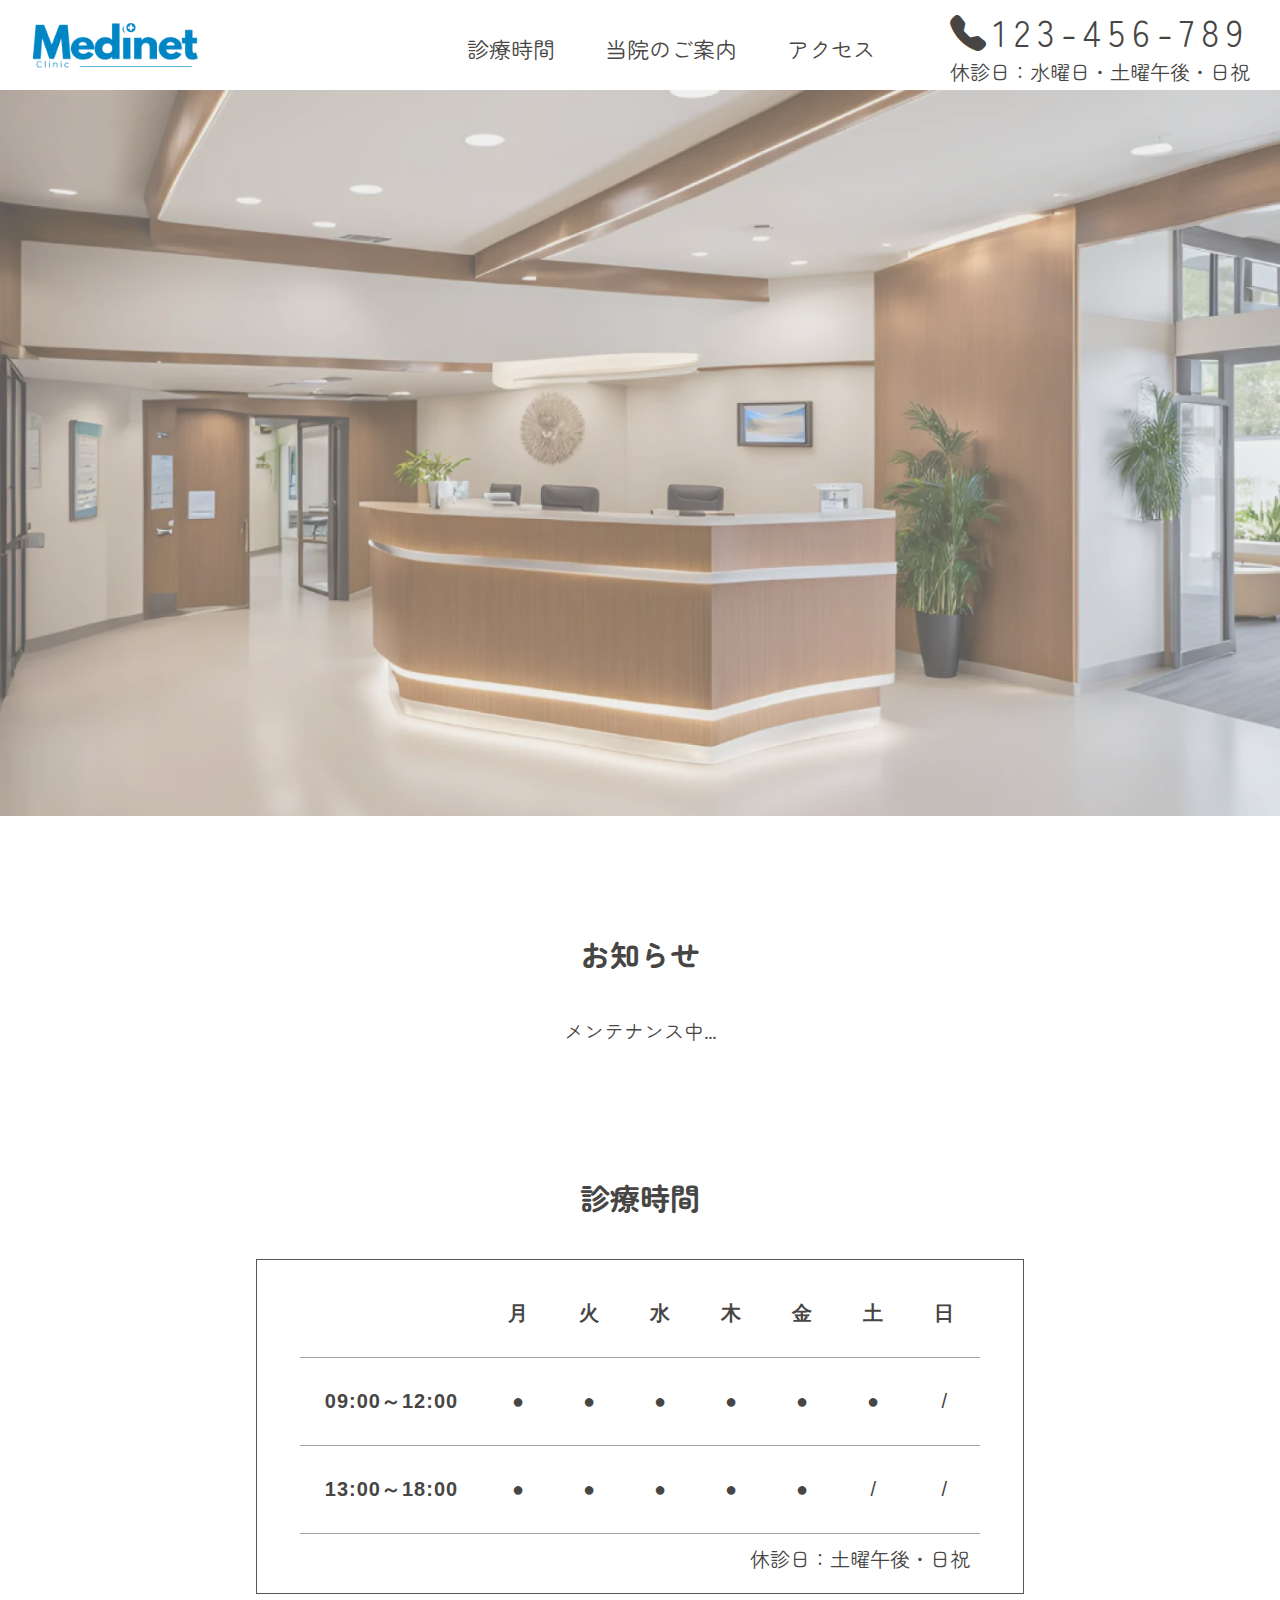
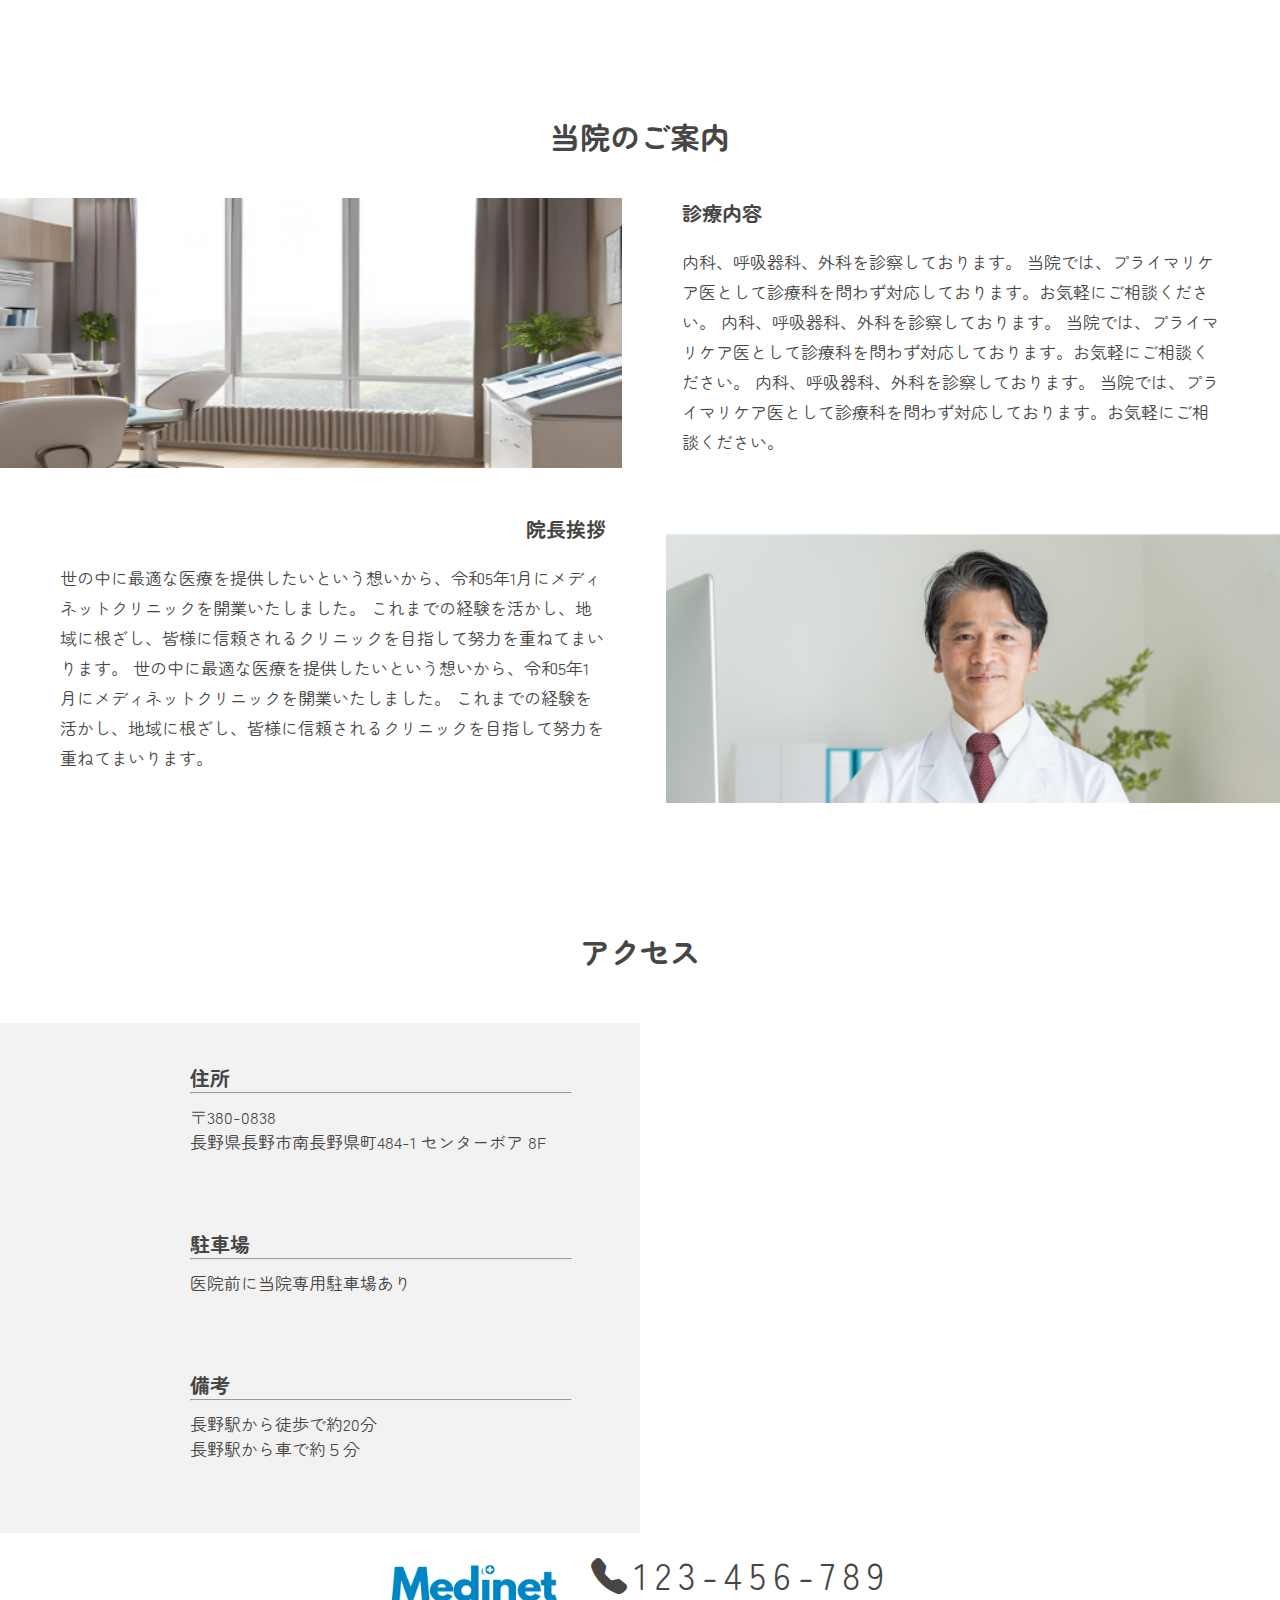
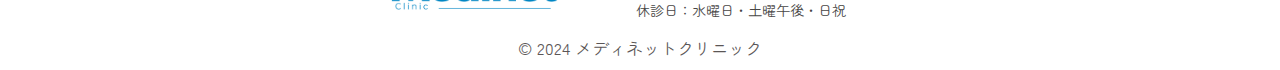
==== index.html @ 7611cb04 "fix" ====
<!DOCTYPE html>
<html lang="ja">
  <head>
    <meta charset="UTF-8" />
    <meta http-equiv="X-UA-Compatible" content="IE=edge" />
    <meta name="viewport" content="width=device-width, initial-scale=1.0" />
		<link rel="stylesheet" href="https://cdn.jsdelivr.net/npm/bootstrap-icons@1.8.0/font/bootstrap-icons.css">
		<link rel="preconnect" href="https://fonts.googleapis.com">
		<link rel="preconnect" href="https://fonts.gstatic.com" crossorigin>
		<link href="https://fonts.googleapis.com/css2?family=Zen+Maru+Gothic:wght@300;400;500;700;900&display=swap" rel="stylesheet">
    <link rel="stylesheet" href="css/style.css" />
    <link rel="stylesheet" href="css/news.css" />
    <script src="js/common.js"></script>
		<title>TOP</title>
  </head>
  <body>
    <header>
	
			<h1>
				<a href="index.html">
					<img src="img/logo.webp" alt="Medinet Clinic" class="hospital-logo" />
				</a>
			</h1>
			
			<nav class="nav">
				<div class="menu">
					<ul class="nav-list">
						<li class="nav-item"><a href="#time">診療時間</a></li>
						<li class="nav-item"><a href="#infomation">当院のご案内</a></li>
						<li class="nav-item"><a href="#access">アクセス</a></li>
					</ul>
					<div class="header-position">
								<div class="phone"><i class="bi bi-telephone-fill"></i>123-456-789</div>			
								<div>休診日：水曜日・土曜午後・日祝</div>
					</div>
				</div>
			</nav>
			<div class="hamburger" id="js-hamburger" type="button" onclick="toggleNav()">
				<span class="hamburger-border"></span>
				<span class="hamburger-border"></span>
				<span class="hamburger-border"></span>
			</div>
			<div class="black-bg" id="js-black-bg"></div>
			</header>


			<div class="header-top"></div>	
			<div class="logo-top">
				<img src="img/hospital.webp" alt="病院画像" class="top-photo" />
			</div>
				
			
			
		<main>
      <section>
        <div class="container">
          <div class="title" id="time">
            <h2>お知らせ</h2>
            <div class="container">
              <div id="result"></div>
            </div>
          </div>
				</div>
      </section>

			<section>
        <div class="container">
          <div class="title">
            <h2>診療時間</h2>
					</div>

					<div class="title-padding">
						<table>
							<tr>
								<th scope="col"></th>
								<th scope="col">月</th>
								<th scope="col">火</th>
								<th scope="col">水</th>
								<th scope="col">木</th>
								<th scope="col">金</th>
								<th scope="col">土</th>
								<th scope="col">日</th>
							</tr>
							<tr>
								<th scope="row">09:00～12:00</th>
								<td>●</td>
								<td>●</td>
								<td>●</td>
								<td>●</td>
								<td>●</td>
								<td>●</td>
								<td>/</td>
							</tr>
							<tr>
								<th scope="row">13:00～18:00</th>
								<td>●</td>
								<td>●</td>
								<td>●</td>
								<td>●</td>
								<td>●</td>
								<td>/</td>
								<td>/</td>
							</tr>
						</table>				
						<div class="date">
							休診日：土曜午後・日祝
						</div>
					</div>
				</div>
      </section>

      <section>
        <div class="container">
          <div class="title" id="infomation">
            <h2>当院のご案内</h2>
          </div>
          <div class="hospital-area">
						<div class="change-img">
							<img src="img/chear.webp" alt="chare" class="char-img" />
						</div>
						<div class="message-top">
							<h3 class="message-title">
								診療内容
							</h3>
							<p class="message-content">
								内科、呼吸器科、外科を診察しております。
								当院では、プライマリケア医として診療科を問わず対応しております。お気軽にご相談ください​。
								内科、呼吸器科、外科を診察しております。
								当院では、プライマリケア医として診療科を問わず対応しております。お気軽にご相談ください​。
								内科、呼吸器科、外科を診察しております。
								当院では、プライマリケア医として診療科を問わず対応しております。お気軽にご相談ください​。
							</p>
						</div>
					</div>

					<div class="doctor-area">
						<div class="change-img">
							<img src="img/doctor.webp" alt="doctor" class="doctor-img" />
						</div>
						<div class="message-bottom">
							<h3 class="message-right">院長挨拶</h3>
							<p class="message-content">
								世の中に最適な医療を提供したいという想いから、令和5年1月にメディネットクリニックを開業いたしました。
								これまでの経験を活かし、地域に根ざし、皆様に信頼されるクリニックを目指して努力を重ねてまいります。
								世の中に最適な医療を提供したいという想いから、令和5年1月にメディネットクリニックを開業いたしました。
								これまでの経験を活かし、地域に根ざし、皆様に信頼されるクリニックを目指して努力を重ねてまいります。						
							</p>
						</div>
					</div>
					</div>					
        </div>
      </section>

			<section>
        <div class="container">
          <div class="title" id="access">
            <h2>アクセス</h2>
          </div>
				</div>
      </section>

      <section class="detail">
        <div class="container">
          <div class="container-detail">
						<div class="access">
							<iframe src="https://www.google.com/maps/embed?pb=!1m18!1m12!1m3!1d6402.0309057045615!2d138.18019776835555!3d36.65007886780138!2m3!1f0!2f0!3f0!3m2!1i1024!2i768!4f13.1!3m3!1m2!1s0x601d86e663ec7b6f%3A0x664cb60cddcb82c3!2z77yI5qCq77yJ44Oh44OH44Kj44ON44OD44OIIOmVt-mHjuaUr-ekvg!5e0!3m2!1sja!2sjp!4v1727751706105!5m2!1sja!2sjp" 
							width="100%" height="100%" style="border:0;" allowfullscreen="" loading="lazy" referrerpolicy="no-referrer-when-downgrade"></iframe>
						</div>
            <div class="business-hour">
              <h3 class="sub-padding">住所<hr/></h3>
              <p class="p-margin">〒380-0838<br>
								長野県長野市南長野県町484-1 センターボア 8F
							</p>
              <h3 class="sub-padding">駐車場<hr/></h3>
              <p class="p-margin">医院前に当院専用駐車場あり</p>
              <h3 class="sub-padding">備考<hr/></h3>
              <p class="p-margin">長野駅から徒歩で約20分<br>
								長野駅から車で約５分</p>
            </div>
          </div>
        </div>
      </section>
    </main>

		<footer>
				<div class="grid">
					<a href="index.html">
						<img src="img/logo.webp" alt="病院ロゴ" class="hospital-logo" />
					</a>
	
					<div class="footer-position">
            <div class="phone"><i class="bi bi-telephone-fill"></i>123-456-789</div>			
						<div class="footer-day">休診日：水曜日・土曜午後・日祝</div>
					</div>
				</div>
      <p class="copyright">© 2024 メディネットクリニック</p>
		</footer>

  </body>
	<script>
		displayData();

		function toggleAccordion() {
			const detailsElements = document.querySelectorAll('details');

			if (window.innerWidth >= 1200) {
					detailsElements.forEach(detail => {
							detail.setAttribute('open', 'open');
					});
			} else {
					detailsElements.forEach(detail => {
							detail.removeAttribute('open');
					});
			}
		}

		// ウィンドウサイズが変更された時に実行(はじめは閉じた状態)
		window.addEventListener('resize', toggleAccordion);

		//navバー
		function toggleNav() {
			const nav = document.querySelector('.nav');
			const blackBg = document.querySelector('.black-bg');
			const body = document.body;
			
			nav.classList.toggle('nav-open');
			blackBg.classList.toggle('nav-open');
			body.classList.toggle('nav-open'); 

			const navItems = document.querySelectorAll('.nav-item a');
			if (nav.classList.contains('nav-open')) {
					navItems.forEach(item => {
							item.addEventListener('click', closeNav);
					});
			} else {
					navItems.forEach(item => {
							item.removeEventListener('click', closeNav);
					});
			}
    }

    function closeNav() {
			const nav = document.querySelector('.nav');
			const blackBg = document.querySelector('.black-bg');
			const body = document.body; 
			
			nav.classList.remove('nav-open');
			blackBg.classList.remove('nav-open');
			body.classList.remove('nav-open');
    }
	</script>
</html>
---- css/style.css ----
@charset "utf-8";

* {
  margin: 0px;
  color: #474645;
  font-optical-sizing: auto;
}

body {
	font-family: "Zen Maru Gothic", serif;
  font-weight: 400;
  font-style: normal; 
}

.detail {
  color: #5B5656;
  display: flex;
  justify-content: space-between;
}

.access {
height: 200px;
}

.doctor-area{
	flex-direction: row-reverse;
	margin-top: 50px;
}


.logo-top {
  width: 100%;
  position: relative;
  background-color: #D9D9D9;
  display: inline-block;
  height: auto;
  position: relative;
}

.logo-top h1 {
  display: none;
  position: absolute;
  top: 63%;
  left: 50%;
  -ms-transform: translate(-50%, -50%);
  -webkit-transform: translate(-50%, -50%);
  transform: translate(-50%, -50%);
  color: #fff;
  font-size: 100%;
  width: 100%;
  padding-left: 20%;
}

.top-photo {
  max-width: 100%;
  height: auto;
  object-fit: cover;
  margin: 0;
  padding: 0;
  opacity: 0.6;
  display: block;
}

.title h2 {
  text-align: center;
}

.hospital-photo {
  text-align: center;
}

.news-top {
  display: none;
}

.message-title,
.message-right {
font-size: 100%;
padding: 10px;
text-align: center;
font-weight: bold;
}

html {
  font-size: 20px;
}

.header-top {
	padding-top: 75px;
}

h2 {
	font-size: 120%;
	padding: 50px 0 10px 0;
}
h3 {
	font-size: 100%;
}

p {
	font-size: 80%;
	text-align: left;
}

.container {
  width: 100%;
  max-width: 300px;
  margin-right: auto;
  margin-left: auto;
  padding-bottom: 10px;
}

ul {
  padding: 0;
  list-style: none;
}


a {
  color: #474645;
  text-decoration: none;
  font-size: 120%;
}

a:hover {
  color: #5B5656;
}


.p-margin {
margin: 5px 20px 20px 20px;
}

.sub-padding{
	padding: 10px 20px 0 20px;
	font-weight: bold;
}


header {
  display: flex;
  align-items: center;
  justify-content: space-between;
  background-color: white;
  position: fixed;
  top: 0;
  left: 0;
  width: 100%;
  height: 75px;
  z-index: 100;
}

.header-top {
  padding-top: 80px;
}

.hospital-logo {
  height: 40px;   
	padding: 15px 0 0 0;
}

.nav {
  position: fixed;
  right: -320px;
  top: 0;
  width: 300px;
  height: 100vh;
  padding-top: 60px;
  background-color: #fff;
  transition: all 0.6s;
  z-index: 200;
  overflow-y: auto;
}

.hamburger {
  position: absolute;
  right: 15px;
  top: 15px;
  width: 50px;
  height: 40px;
  cursor: pointer;
  z-index: 300;
}

.nav-item {
  text-align: center;
}
.nav-item a {
  display: block;
  padding: 12px 5px;
  border-bottom: 1px solid #eee;
  text-decoration: none;
  color: #333;
	font-size: 85%;
}

.hamburger-border {
  position: absolute;
  left: 8px;
  width: 24px;
  height: 2px;
  background-color: #333;
  transition: all 0.6s;
}
.hamburger-border:nth-child(1) {
  top: 14px;
}
.hamburger-border:nth-child(2) {
  top: 20px;
}
.hamburger-border:nth-child(3) {
  top: 26px;
}
.black-bg {
  position: fixed;
  left: 0;
  top: 0;
  width: 100vw;
  height: 100vh;
  z-index: 100;
  background-color: #333;
  opacity: 0;
  visibility: hidden;
  transition: all 0.6s;
  cursor: pointer;
}

.nav-open .nav {
  right: 0;
}
.nav-open .black-bg {
  opacity: 0.8;
  visibility: visible;
}
.nav-open .hamburger-border:nth-child(1) {
  transform: rotate(45deg);
  top: 20px;
}
.nav-open .hamburger-border:nth-child(2) {
  width: 0;
  left: 50%;
}
.nav-open .hamburger-border:nth-child(3) {
  transform: rotate(-45deg);
  top: 20px;
}

.grid {
	text-align: center;
}

hr {
	width: 100%;
}

p.copyright {
  color: #5B5656;
}

.copyright {
  text-align: center;
  padding: 20px;
  margin: 0;
}

.title-padding {
	padding: 10px;
	justify-content: center;
}

th,
td {
  border-top: 1px solid rgb(160, 160, 160);
  border-bottom: 1px solid rgb(160, 160, 160);
  padding: 10px 0;
  background-color: transparent; 
  font-size: 65%;
}

th[scope="col"] {
  border-top: none;
  background-color: #ffffff;
  color: #474645;
}

th[scope="row"] {
  background-color: #ffffff;
  width: 34%;
}

td {
  text-align: center;
}

tr:nth-of-type(even) {
  background-color: transparent;
}

table {
  width: auto;
  border-collapse: collapse;
  border: none;
  font-family: sans-serif;
  width: 100%;
}

.date {
  caption-side: bottom;
  padding: 10px;
  text-align: right;
  font-size: 65%;
}

img.doctor-img {
	max-width: 100%;
	width: 100%;
	height: auto;
	padding-top: 20px;
}

img.char-img {
	max-width: 100%;
	width: 100%;
	height: auto;
}

.phone {
	font-size: 150%;
	letter-spacing: 7px;
}

.footer-day {
	font-size: 70%;
}

.business-hour {
	background-color: #f3f2f2;
	padding: 20px;
  }


.header-position {
	display: none;
}

.title-padding {
	padding: 10px;
	border: 1px solid #5B5656;
}

[id] {
	scroll-margin-top: 80px; /* ヘッダーの高さに合わせて調整 */
}


@media screen and (min-width: 700px) and (max-width: 1200px) {
  .container {
    max-width: 680px;
  }

  h1 {
    font-size: 110%;
  }
  h2 {
    font-size: 120%;
  }
  h3 {
    font-size: 85%;
    font-weight: normal;
  }
  h4 {
    font-size: 80%;
    font-weight: bold;
    padding-top: 20px;
  }
  p {
    font-size: 75%;
    padding-top: 5px;
  }
	.sub-padding{
		padding: 10px 0 0 130px;
		font-size: 100%;
	}
	.p-margin {
		margin: 10px 0 30px 130px;
		}

	th,
	td {
		font-size: 90%;
	}

	.date {
		font-size: 90%;
	}

	hr {
		width: 300px;
	}

	.access {
		height: 320px;
		}

	.business-hour{
		padding: 40px;
	}

	.hospital-area{
		margin-bottom: 60px;
	}
}

@media screen and (min-width: 1200px) {
  header {
    height: 90px;
  }

  .header-top {
    padding-top: 90px;
  }

  h2 {
    font-size: 150%;
		padding: 60px 0 40px 0;
  }
  h3 {
    font-size: 100%;
  }

  p {
    font-size: 85%;
  }

  .hospital-logo {
    height: 60px;
		padding: 15px 0 0 20px;
  }

  .nav {
    position: static;
    width: auto;
    height: auto;
    padding-top: 0;
    background-color: transparent;
    transition: none;
    z-index: auto;
    overflow: visible;
    display: flex;
  }

  .nav-list {
    display: flex;
    list-style: none;
    padding: 0 20px 0 0;
    margin: 0;
  }

  .nav-list li {
    margin: 0 10px;
    padding-top: 17px;
  }

  .nav-list a {
    text-decoration: none;
    color: #474645;
  }

  .nav-item {
    padding: 0;
  }

  .nav-item a {
    border-bottom: none;
    text-decoration: none;
    padding: 10px 15px;
		font-size: 110%;
  }

  .nav-item a:hover {
    color: #c5c1c1;
  }

  .hamburger {
    display: none;
  }

  .hamburger-border {
    display: none;
  }

  .menu {
    display: flex;
  }

  .header-position {
		display: block;
    margin: 0;
    padding: 0 30px;
  }

	.footer-position {
    padding: 0 30px;
  }

	.phone {
		font-size: 180%;
	}

  .grid {
    display: flex;
		justify-content: center;
		align-items: center; 
  }

  hr {
		width: 380px;
  }

  .copyright {
    text-align: center;
    padding: 10px;
  }

  .container {
    max-width: 1600px;
  }

  .black-bg {
    display: none;
  }
	
  .title-padding {
    padding: 10px;
		margin: 0 20%; 
		display: grid;
		border: 1px solid #5B5656;
  }

  th,
  td {
    padding: 30px 25px;
    font-size: 125%;
  }

  th[scope="row"] {
    width: 100%;
  }

  table {
    width: 100%;
    font-size: 0.8rem;
    letter-spacing: 1px;
  }

  .date {
    font-size: 100%;
  }

	.access {
		flex-basis:50%;
		height: 510px;
		}

	.p-margin {
		margin: 10px 0 35px 190px;
		}
		
	.sub-padding{
		padding: 40px 0 0 190px;
	}

	.business-hour{
		flex-basis:50%;
		padding: 0;
	}
	
  .logo-top {
    margin: 0;
    padding: 0;
  }

  .logo-top h1 {
    top: 55%;
    left: 50%;
    font-size: 320%;
    padding-left: 50%;
  }

  .top-photo {
    width: 100%;
  }

	img.char-img{
		width: 3800px;
		height: auto;
	}

	img.doctor-img{
		width: 3800px;
		height: auto;
	}

  .hospital-area,
	.doctor-area {
    display: flex;
  }


	.doctor-area{
		flex-direction: row-reverse;
		margin-top: 40px;
	}

	.message-top {
		padding: 0 60px 0 60px;
	}

  .message-bottom {
    padding: 0 60px 0 60px;
    text-align: left !important;
  }

	.message-right {
		text-align: right;
		padding: 0 0 20px 0;
	}

  .title {
    text-align: center;
		padding-top: 50px;
  }

	h4.border{
		padding-top: 70px;
	}

	.message-title {
		text-align: left;
	}	

	.message-title,
	.message-right {
		padding: 0 0 20px 0;
	}

	.message-content {
		line-height: 30px;
	}

	.container-detail {
		display: flex;
		flex-direction: row-reverse;
	}
}
---- css/news.css ----
a {
  color: #474645;
}

.page-item {
  padding-top: 15px;
}

.button-img .button-icon {
  max-width: none;
  height: 17px;
	padding: 0 10px;
}

details {
	margin-bottom: 10px;
}

details[open] .button-icon {
	transform:rotate(180deg);  
} 
	
summary {
	display: block;
	padding: 10px 15px;
	cursor: pointer;
	border-bottom: 1px solid #cecece;
	color: #fff;
	position: relative;
}


.accordion-content {
	padding: 10px 15px;
}

details[open] summary {
	color: #fff;
}

.pagination {
  display: flex;
  justify-content: center;
}

.news-date {
  padding-right: 10px;
	font-size: 60%;
}

.center-item {
	font-size: 80%;
  margin-right: auto;
	font-weight: bold;
	display: flex;
}

.tag-font {
	padding-left: 10px;
	color: red;
}

	.blogs-container {
		display: block;
	}

	.button-flex {
		display: flex;
	}

@media screen and (min-width: 700px) and (max-width: 1200px) {
	.blogs-container {
		display: block;
	}
	
	.center-item {
		margin-right: auto;
		font-size: 100%;
	}

	.button-img .button-icon {
		height: 20px;
	}

}

@media screen and (min-width: 1200px) {
  .page-item {
    padding-top: 40px;
  }

  .button-img .button-icon {
    display: none;
  }

	.center-item {
		font-size: 100%;
	}

  .news-date {
    padding-right: 20px;
		font-size: 70%;
  }

	.blogs-container {
		display: flex;  /* 子要素を横並びにする */
		gap: 50px;  /* アイテム間のスペース */
		justify-content: space-between;  /* 均等に配置 */
		margin: 0 20px;
	}
	
	.blog-item {
		flex: 1 1 calc(30% - 20px);  /* 3つの記事を均等に表示 */
	}

	
	/* アコーディオン*/
	
	details {
		border: none;
		border-radius: 0;
		margin-bottom: 0;
		pointer-events: none;
	}
	
	summary {
		font-weight: normal;
		padding: 0;
		text-align: left;
		cursor: pointer;
		background-color: #ffffff;
	}
	
	.accordion-content {
		border-top: 0.5px solid #dfdede;
		padding: 10px 0;
	}
	
	details[open] summary {
		background-color: initial;
	} 


}
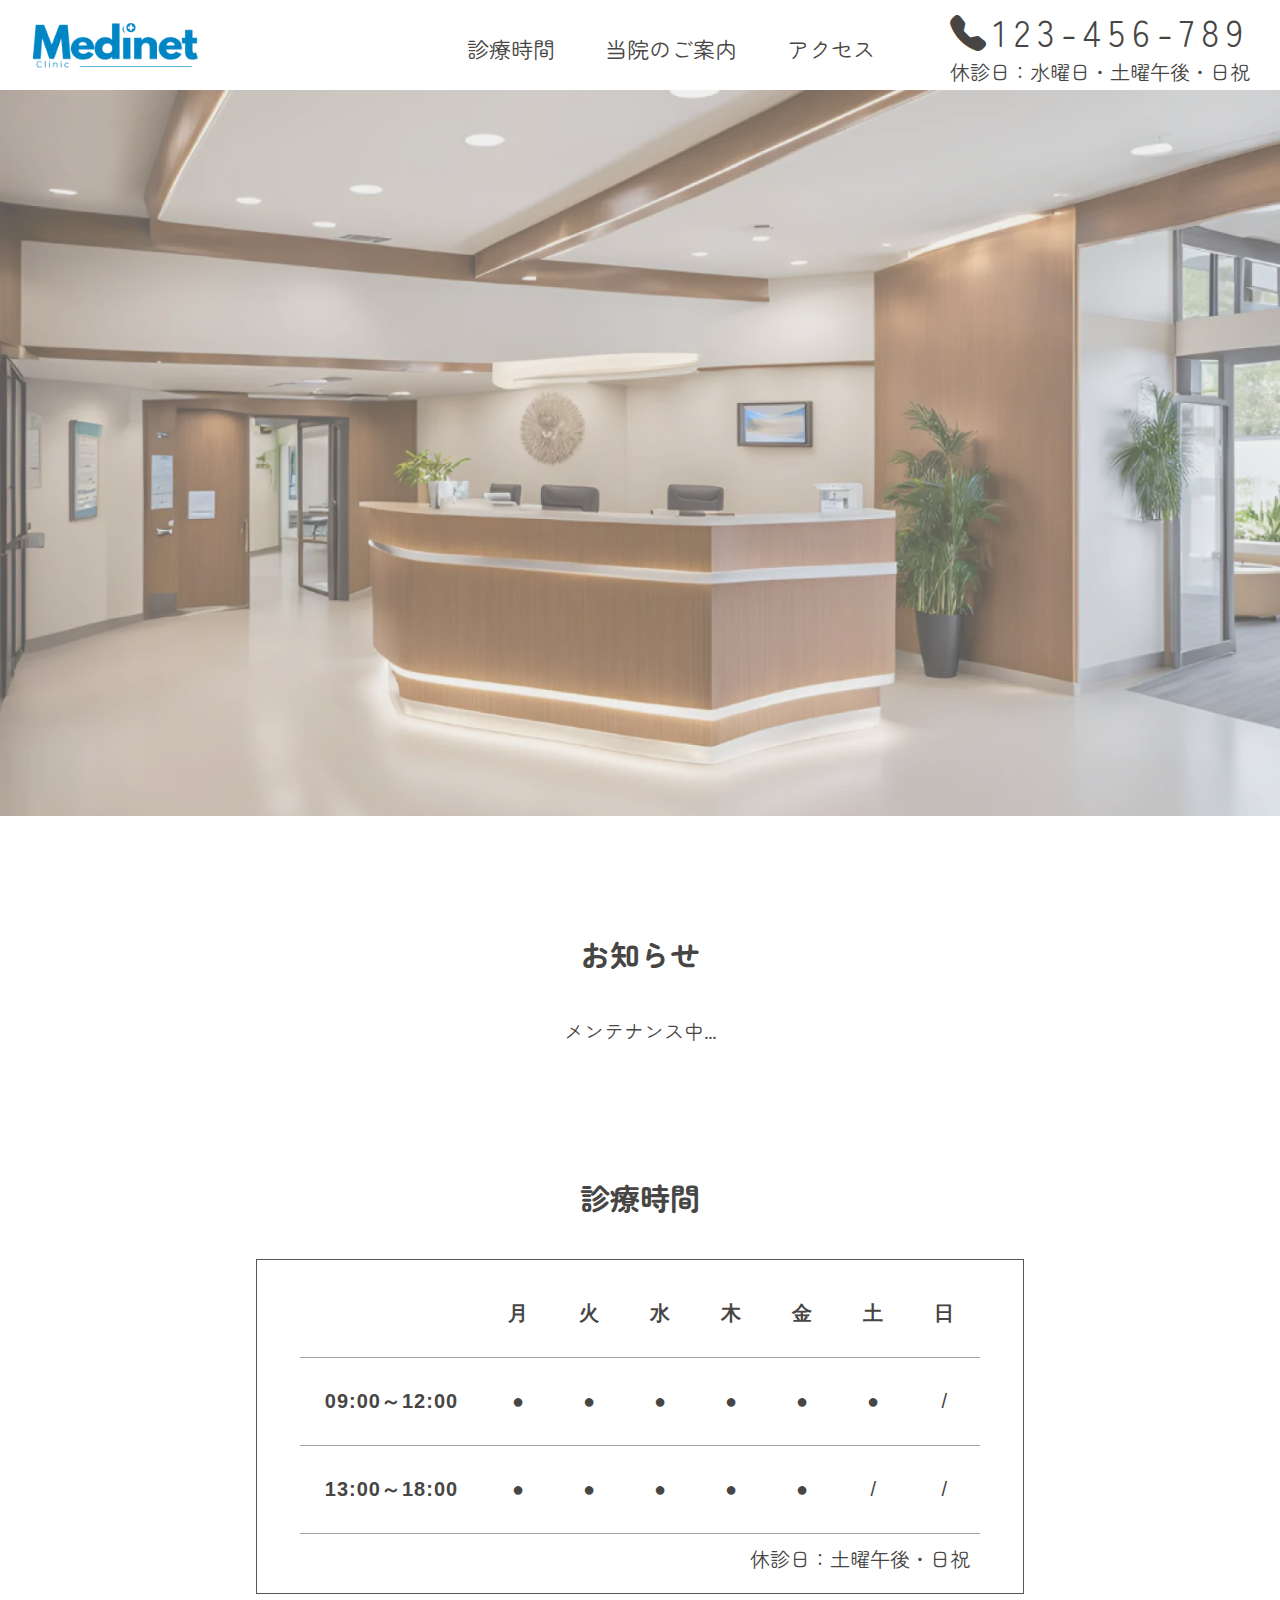
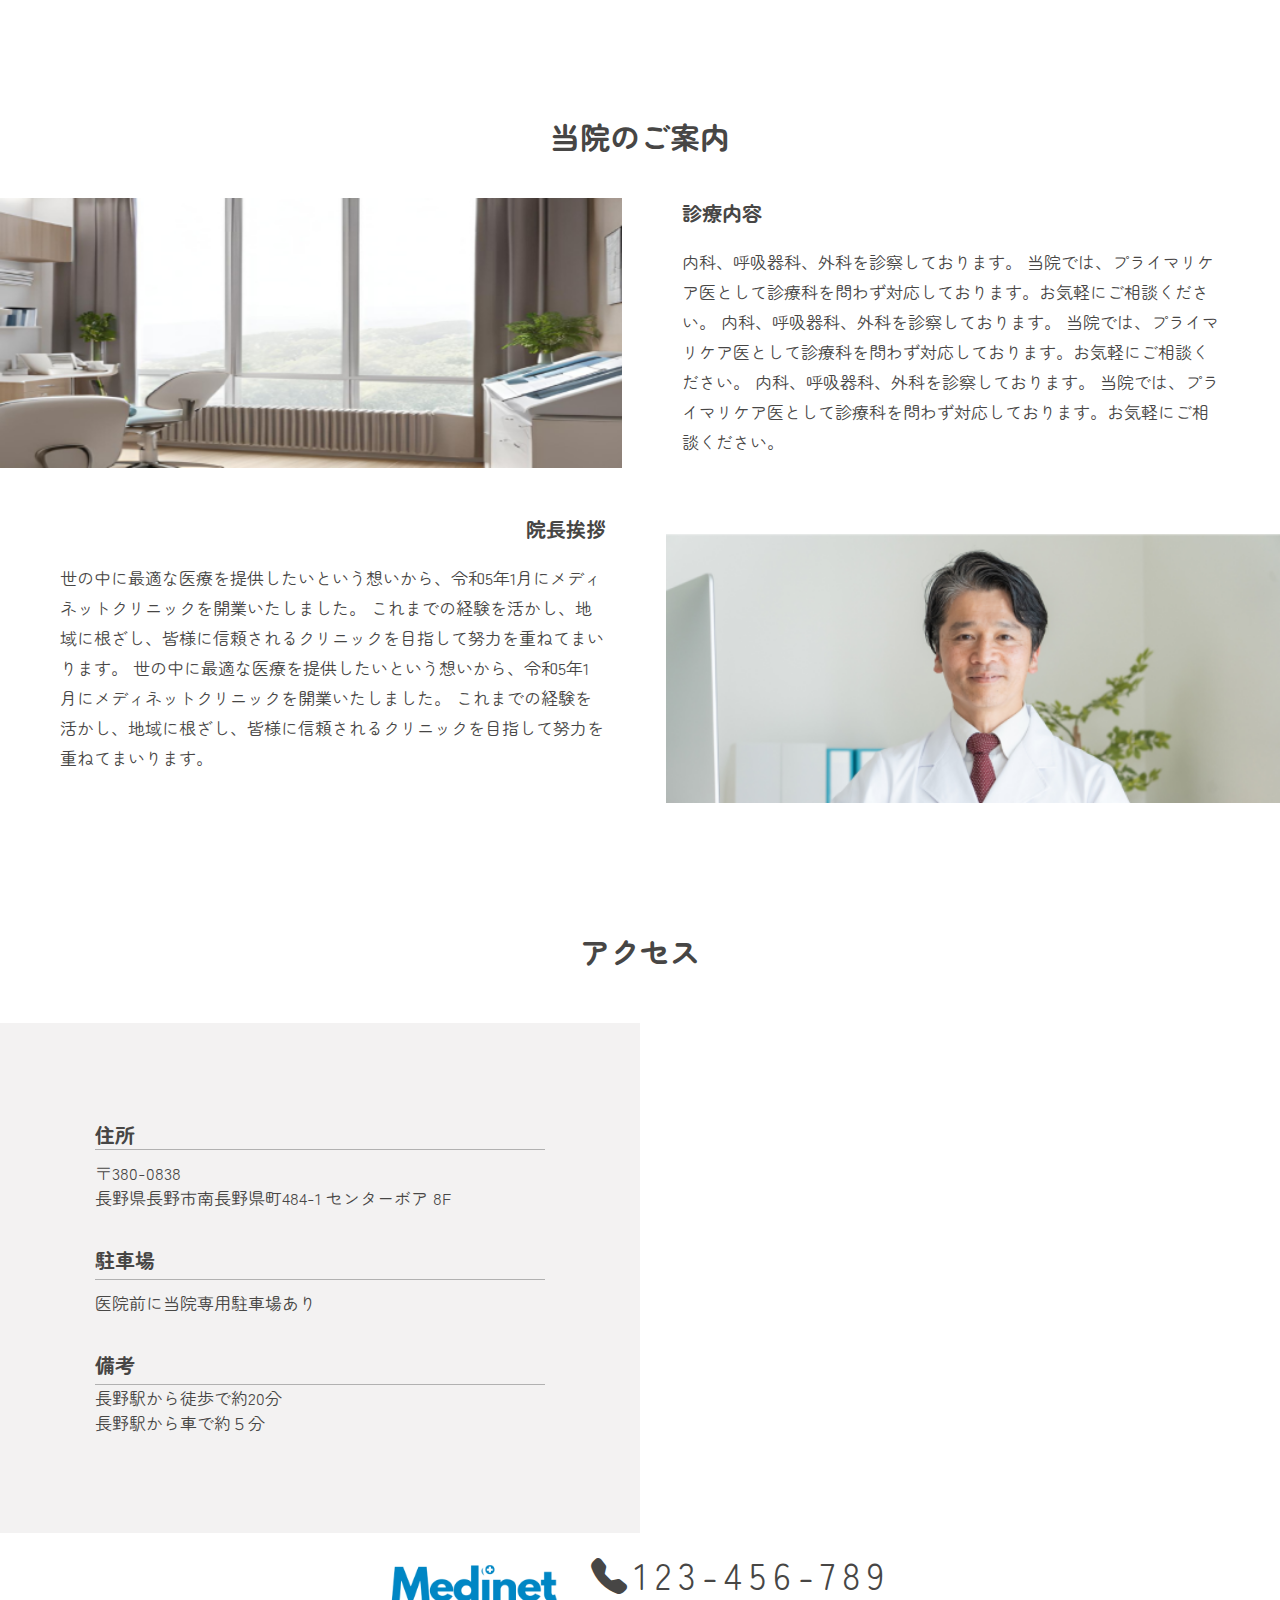
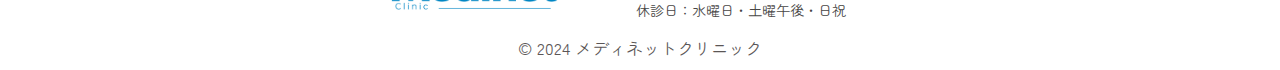
==== commit b051b0ec: "fix:アクセス情報中央寄せ" ====
--- a/index.html
+++ b/index.html
@@ -167,20 +167,21 @@
 							width="100%" height="100%" style="border:0;" allowfullscreen="" loading="lazy" referrerpolicy="no-referrer-when-downgrade"></iframe>
 						</div>
             <div class="business-hour">
-              <h3 class="sub-padding">住所<hr/></h3>
-              <p class="p-margin">〒380-0838<br>
-								長野県長野市南長野県町484-1 センターボア 8F
-							</p>
-              <h3 class="sub-padding">駐車場<hr/></h3>
-              <p class="p-margin">医院前に当院専用駐車場あり</p>
-              <h3 class="sub-padding">備考<hr/></h3>
-              <p class="p-margin">長野駅から徒歩で約20分<br>
-								長野駅から車で約５分</p>
+							<div class="business-hour-inner">
+								<h3 class="sub-padding">住所</h3>
+								<p class="p-margin">〒380-0838<br>
+											長野県長野市南長野県町484-1 センターボア 8F</p>
+								<h3 class="sub-padding">駐車場</h3>
+								<p class="p-margin">医院前に当院専用駐車場あり</p>
+								<h3 class="sub-padding">備考</h3>
+								<p class="p-margin">長野駅から徒歩で約20分<br>
+									長野駅から車で約５分</p>
             </div>
           </div>
-        </div>
-      </section>
-    </main>
+				</div>
+			</div>
+		</section>
+	</main>
 
 		<footer>
 				<div class="grid">
@@ -199,54 +200,8 @@
   </body>
 	<script>
 		displayData();
-
-		function toggleAccordion() {
-			const detailsElements = document.querySelectorAll('details');
-
-			if (window.innerWidth >= 1200) {
-					detailsElements.forEach(detail => {
-							detail.setAttribute('open', 'open');
-					});
-			} else {
-					detailsElements.forEach(detail => {
-							detail.removeAttribute('open');
-					});
-			}
-		}
-
-		// ウィンドウサイズが変更された時に実行(はじめは閉じた状態)
-		window.addEventListener('resize', toggleAccordion);
-
-		//navバー
-		function toggleNav() {
-			const nav = document.querySelector('.nav');
-			const blackBg = document.querySelector('.black-bg');
-			const body = document.body;
-			
-			nav.classList.toggle('nav-open');
-			blackBg.classList.toggle('nav-open');
-			body.classList.toggle('nav-open'); 
-
-			const navItems = document.querySelectorAll('.nav-item a');
-			if (nav.classList.contains('nav-open')) {
-					navItems.forEach(item => {
-							item.addEventListener('click', closeNav);
-					});
-			} else {
-					navItems.forEach(item => {
-							item.removeEventListener('click', closeNav);
-					});
-			}
-    }
-
-    function closeNav() {
-			const nav = document.querySelector('.nav');
-			const blackBg = document.querySelector('.black-bg');
-			const body = document.body; 
-			
-			nav.classList.remove('nav-open');
-			blackBg.classList.remove('nav-open');
-			body.classList.remove('nav-open');
-    }
+		toggleAccordion();
+
+		
 	</script>
 </html>
--- a/css/style.css
+++ b/css/style.css
@@ -126,16 +126,15 @@
   color: #5B5656;
 }
 
-
-.p-margin {
-margin: 5px 20px 20px 20px;
-}
-
 .sub-padding{
-	padding: 10px 20px 0 20px;
+	padding: 10px 0 3px 0;
 	font-weight: bold;
-}
-
+	border-bottom: solid 0.1px #b1b1b1;
+}
+
+h3.sub-padding:first-child{
+	padding: 0;
+}
 
 header {
   display: flex;
@@ -156,7 +155,7 @@
 
 .hospital-logo {
   height: 40px;   
-	padding: 15px 0 0 0;
+	padding: 15px 0 0 10px;
 }
 
 .nav {
@@ -377,13 +376,6 @@
     font-size: 75%;
     padding-top: 5px;
   }
-	.sub-padding{
-		padding: 10px 0 0 130px;
-		font-size: 100%;
-	}
-	.p-margin {
-		margin: 10px 0 30px 130px;
-		}
 
 	th,
 	td {
@@ -408,6 +400,10 @@
 
 	.hospital-area{
 		margin-bottom: 60px;
+	}
+
+	.sub-padding{
+		font-size: 100%;
 	}
 }
 
@@ -563,16 +559,29 @@
 		}
 
 	.p-margin {
-		margin: 10px 0 35px 190px;
-		}
-		
+		margin: 10px 0 30px 0;
+	}
+
+	.p-margin:last-child{
+		margin: 0;
+	}
+	
 	.sub-padding{
-		padding: 40px 0 0 190px;
-	}
-
+		padding: 5px 0 5px 0;
+	}
+	
 	.business-hour{
 		flex-basis:50%;
 		padding: 0;
+		display: flex;
+		justify-content: center;
+		align-items: center;
+	}
+	
+	.business-hour-inner{
+		max-width: 450px;
+		width: 100%;
+		
 	}
 	
   .logo-top {
--- a/css/news.css
+++ b/css/news.css
@@ -23,10 +23,8 @@
 summary {
 	display: block;
 	padding: 10px 15px;
-	cursor: pointer;
 	border-bottom: 1px solid #cecece;
 	color: #fff;
-	position: relative;
 }
 
 
@@ -127,7 +125,6 @@
 		font-weight: normal;
 		padding: 0;
 		text-align: left;
-		cursor: pointer;
 		background-color: #ffffff;
 	}
 	
